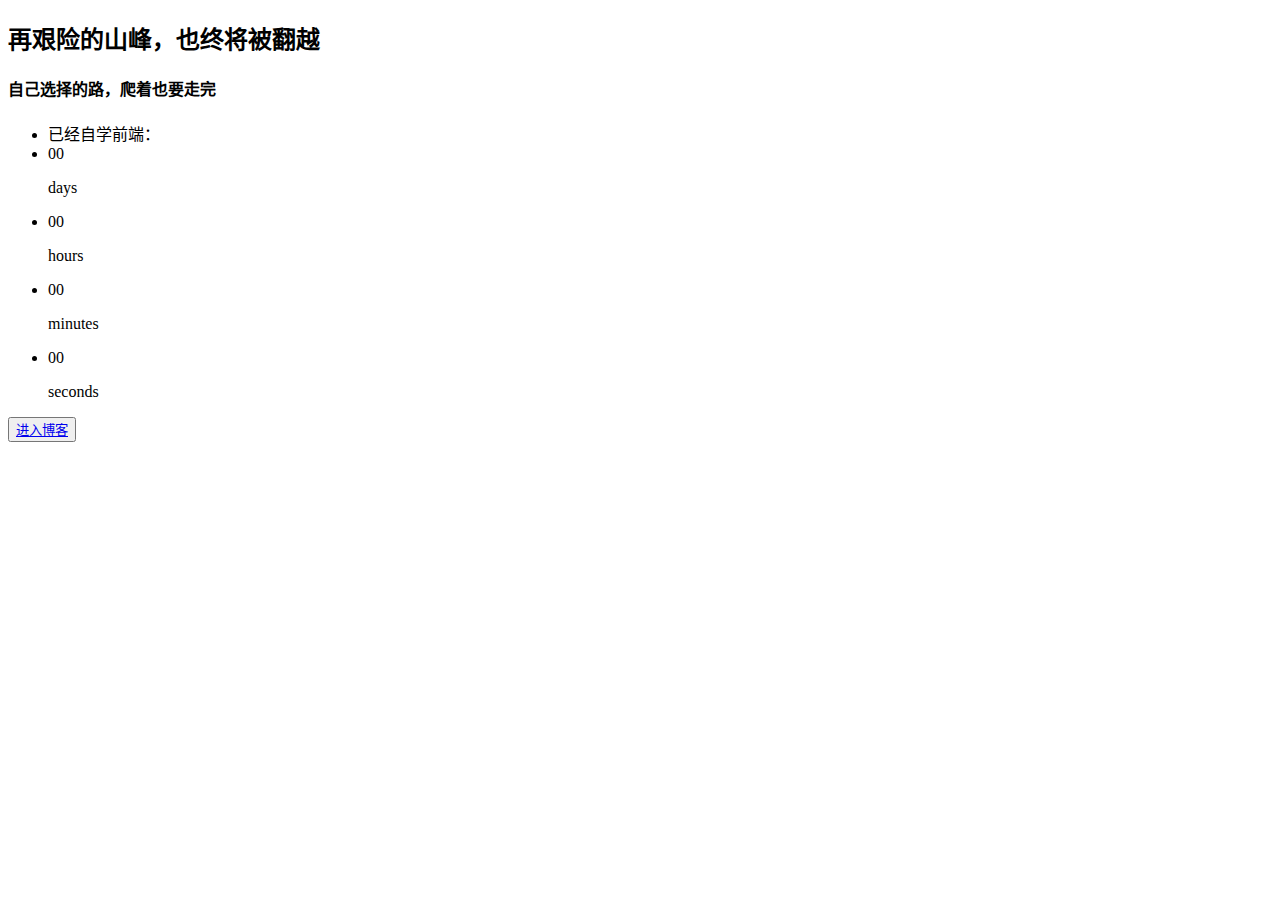
==== index.html @ 6c9cc461 "Add files via upload" ====
<!doctype html>
<html lang="zh-cn">
<head>
	<title>Winston的小屋</title>
	<meta http-equiv="content-type" content="text/html charset=UTF-8">
	<meta name="viewport" content="Width=device-width, initial-scale=1">
	<link rel="stylesheet" href="css/bootstrap.min.css">
	<link rel="stylesheet" href="css/style.css">
	<script src="js/timer.js"></script>
</head>
<body>
	<div id="home-area">
		<div id="container">
			<div id="row">
				<div class="col-sm-12">
					<div class="home_area_text">
						<h2>再艰险的山峰，也终将被翻越</h2>
						<h4>自己选择的路，爬着也要走完</h4>
					</div>
				</div>
			</div>
		</div>
		<div id="container">
			<div id="row">
				<div class="col-sm-12">
					<ul class="countdown wow fadeInUp" data-wow-duration="7s">
						<li><span class="self">已经自学前端：</span></li>
						<li>
							<span id="days">00</span>
							<p class="days_ref">days</p>
						</li>
						<li>
							<span id="hours">00</span>
							<p class="hours_ref">hours</p>
						</li>
						<li>
							<span id="minutes">00</span>
							<p class="minutes_ref">minutes</p>
						</li>
						<li>
							<span id="seconds">00</span>
							<p class="seconds_ref">seconds</p>
						</li>
					</ul>
				</div>
			</div>
		</div>
		<div id="container">
			<div class="row">
				<div class="col-sm-12">
					<button class="submit" type="submit"><a href="blog.html">进入博客</a></button>
				</div>
			</div>

		</div>
	</div>
	<script src="js/jquery-1.9.1.min.js"></script>
	<script src="js/bootstrap.min.js"></script>
	<p id="timeout"></p>
</body>
</html>
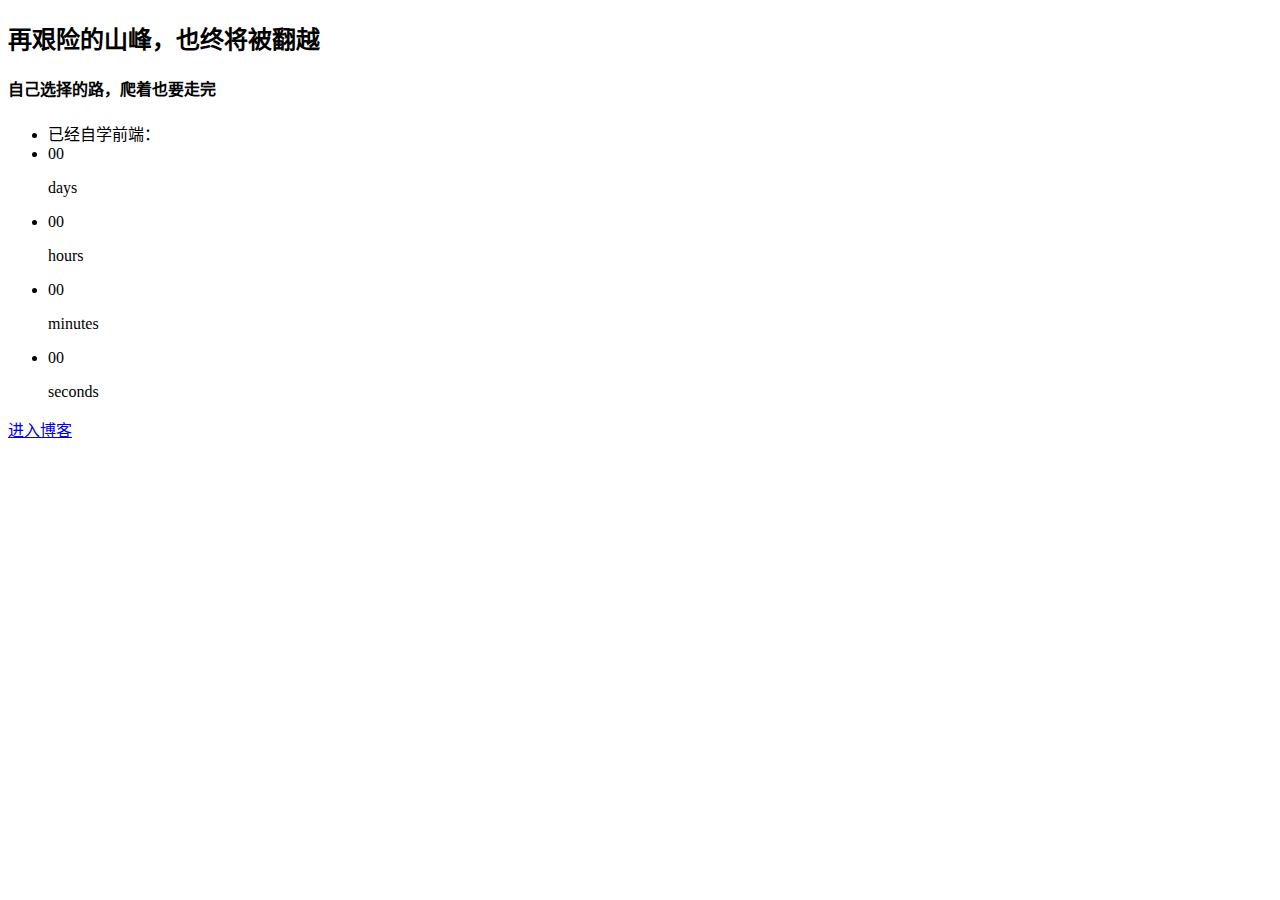
==== commit a2949c75: "Update index.html" ====
--- a/index.html
+++ b/index.html
@@ -48,7 +48,7 @@
 		<div id="container">
 			<div class="row">
 				<div class="col-sm-12">
-					<button class="submit" type="submit"><a href="blog.html">进入博客</a></button>
+					<a href="index.html" class="enter">进入博客</a>
 				</div>
 			</div>
 
@@ -58,4 +58,4 @@
 	<script src="js/bootstrap.min.js"></script>
 	<p id="timeout"></p>
 </body>
-</html>+</html>
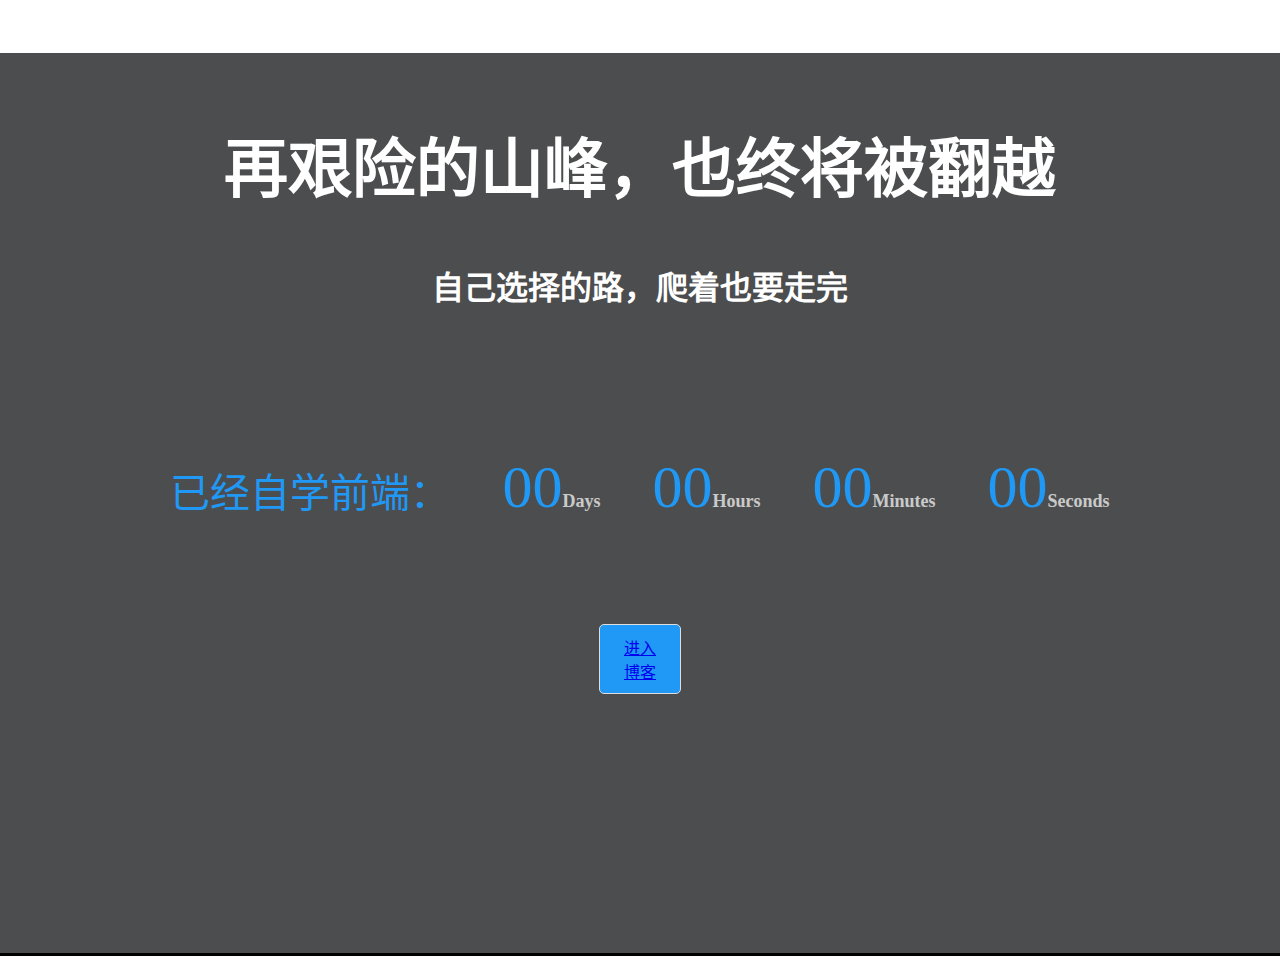
==== commit 3a1441cf: "Update index.html" ====
--- a/index.html
+++ b/index.html
@@ -5,7 +5,7 @@
 	<meta http-equiv="content-type" content="text/html charset=UTF-8">
 	<meta name="viewport" content="Width=device-width, initial-scale=1">
 	<link rel="stylesheet" href="css/bootstrap.min.css">
-	<link rel="stylesheet" href="css/style.css">
+	<link rel="stylesheet" href="css/index.css">
 	<script src="js/timer.js"></script>
 </head>
 <body>
@@ -48,7 +48,7 @@
 		<div id="container">
 			<div class="row">
 				<div class="col-sm-12">
-					<a href="index.html" class="enter">进入博客</a>
+					<a href="blog.html" class="enter">进入博客</a>
 				</div>
 			</div>
 
--- a/css/index.css
+++ b/css/index.css
@@ -0,0 +1,74 @@
+html,body{height:auto;width:100%;margin:0;padding:0;}
+body{
+	font-family:"微软雅黑";
+	text-align: center;
+	color: #fff;
+	background: transparent url(../img/body_bg.jpeg) no-repeat fixed 0% 0% / cover;
+}
+h2{
+	font-size:4em;
+	padding-top: 5% !important;
+	vertical-align: middle;
+}
+h4{
+	font-size: 2em;
+	padding-bottom: 4% !important;
+	margin-top: 10px;
+	vertical-align: middle;
+}
+p{
+	font-size: 19px;
+	line-height: 33px;
+	opacity: 0.699999988079071044921875;
+	text-align: justify;
+}
+::-webkit-scrollbar, -moz-scrollbar {
+	width : 0px;
+}
+::-webkit-scrollbar-track, -moz-scrollbar {
+	width : 0px;
+	background : rgba(51, 51, 51, 0.21);
+}
+::-webkit-scrollbar-thumb, -moz-scrollbar {
+	background : rgba(51, 51, 51, 0.71);
+}
+#home-area{
+	width:100%;
+	height:900px;
+	background:rgba(0, 1, 3,0.7) no-repeat fixed 100% 100% / cover;
+	border-bottom: 3px solid #000;
+}
+ul.countdown{
+	list-style:none;
+	padding:0;
+	display:block;
+	text-align: center;
+	margin:5% 0;
+}
+ul.countdown li{display:inline-block;padding:24px;}
+ul.countdown li span{
+	font-family: 'Roboto Slab',serif;
+	font-size:60px;
+	font-weight: 200;
+	line-height: 80px;
+	color:#2098F5;
+}
+ul.countdown p{
+	font-size:18px;
+	float: right;
+	padding-top:20px;
+	text-transform: capitalize;
+	font-weight: 700;
+}
+ul.countdown li span.self{
+	font-size:40px;
+	line-height:80px;
+}
+.enter{
+	display:inline-block;
+	width:40px;
+	border:#ddd solid 1px;
+	border-radius: 5px;
+	padding:10px 20px;
+	background: #2098F5;
+}
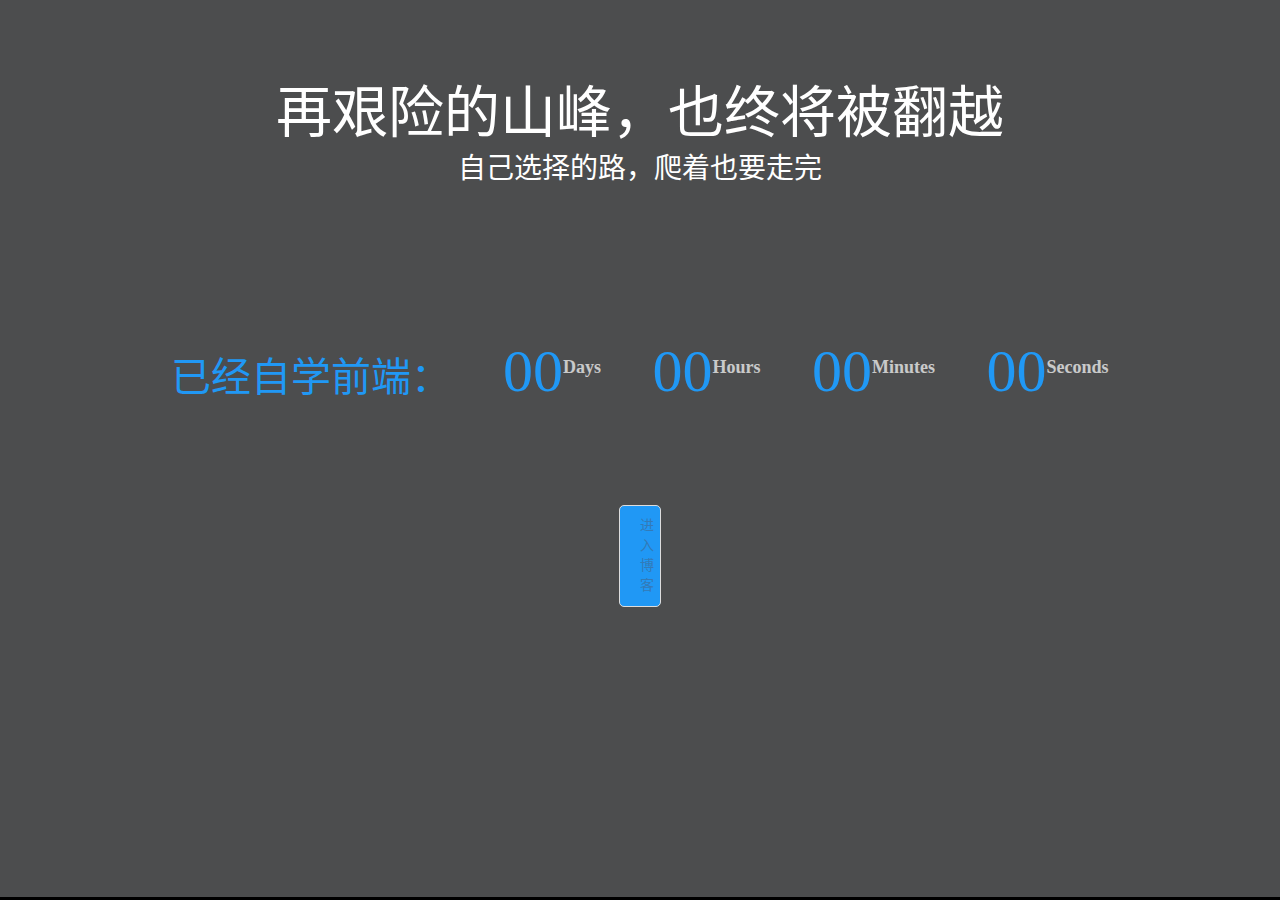
==== commit 40471021: "Add files via upload" ====
--- a/index.html
+++ b/index.html
@@ -1,61 +1,61 @@
-<!doctype html>
-<html lang="zh-cn">
-<head>
-	<title>Winston的小屋</title>
-	<meta http-equiv="content-type" content="text/html charset=UTF-8">
-	<meta name="viewport" content="Width=device-width, initial-scale=1">
-	<link rel="stylesheet" href="css/bootstrap.min.css">
-	<link rel="stylesheet" href="css/index.css">
-	<script src="js/timer.js"></script>
-</head>
-<body>
-	<div id="home-area">
-		<div id="container">
-			<div id="row">
-				<div class="col-sm-12">
-					<div class="home_area_text">
-						<h2>再艰险的山峰，也终将被翻越</h2>
-						<h4>自己选择的路，爬着也要走完</h4>
-					</div>
-				</div>
-			</div>
-		</div>
-		<div id="container">
-			<div id="row">
-				<div class="col-sm-12">
-					<ul class="countdown wow fadeInUp" data-wow-duration="7s">
-						<li><span class="self">已经自学前端：</span></li>
-						<li>
-							<span id="days">00</span>
-							<p class="days_ref">days</p>
-						</li>
-						<li>
-							<span id="hours">00</span>
-							<p class="hours_ref">hours</p>
-						</li>
-						<li>
-							<span id="minutes">00</span>
-							<p class="minutes_ref">minutes</p>
-						</li>
-						<li>
-							<span id="seconds">00</span>
-							<p class="seconds_ref">seconds</p>
-						</li>
-					</ul>
-				</div>
-			</div>
-		</div>
-		<div id="container">
-			<div class="row">
-				<div class="col-sm-12">
-					<a href="blog.html" class="enter">进入博客</a>
-				</div>
-			</div>
-
-		</div>
-	</div>
-	<script src="js/jquery-1.9.1.min.js"></script>
-	<script src="js/bootstrap.min.js"></script>
-	<p id="timeout"></p>
-</body>
-</html>
+<!doctype html>
+<html lang="zh-cn">
+<head>
+	<title>Winston的小屋</title>
+	<meta http-equiv="content-type" content="text/html charset=UTF-8">
+	<meta name="viewport" content="Width=device-width, initial-scale=1">
+	<link rel="stylesheet" href="css/bootstrap.min.css">
+	<link rel="stylesheet" href="css/index.css">
+	<script src="js/timer.js"></script>
+</head>
+<body>
+	<div id="home-area">
+		<div id="container">
+			<div id="row">
+				<div class="col-sm-12">
+					<div class="home_area_text">
+						<h2>再艰险的山峰，也终将被翻越</h2>
+						<h4>自己选择的路，爬着也要走完</h4>
+					</div>
+				</div>
+			</div>
+		</div>
+		<div id="container">
+			<div id="row">
+				<div class="col-sm-12">
+					<ul class="countdown wow fadeInUp" data-wow-duration="7s">
+						<li><span class="self">已经自学前端：</span></li>
+						<li>
+							<span id="days">00</span>
+							<p class="days_ref">days</p>
+						</li>
+						<li>
+							<span id="hours">00</span>
+							<p class="hours_ref">hours</p>
+						</li>
+						<li>
+							<span id="minutes">00</span>
+							<p class="minutes_ref">minutes</p>
+						</li>
+						<li>
+							<span id="seconds">00</span>
+							<p class="seconds_ref">seconds</p>
+						</li>
+					</ul>
+				</div>
+			</div>
+		</div>
+		<div id="container">
+			<div class="row">
+				<div class="col-sm-12">
+					<a href="blog.html" class="enter">进入博客</a>
+				</div>
+			</div>
+
+		</div>
+	</div>
+	<script src="js/jquery-1.9.1.min.js"></script>
+	<script src="js/bootstrap.min.js"></script>
+	<p id="timeout"></p>
+</body>
+</html>
